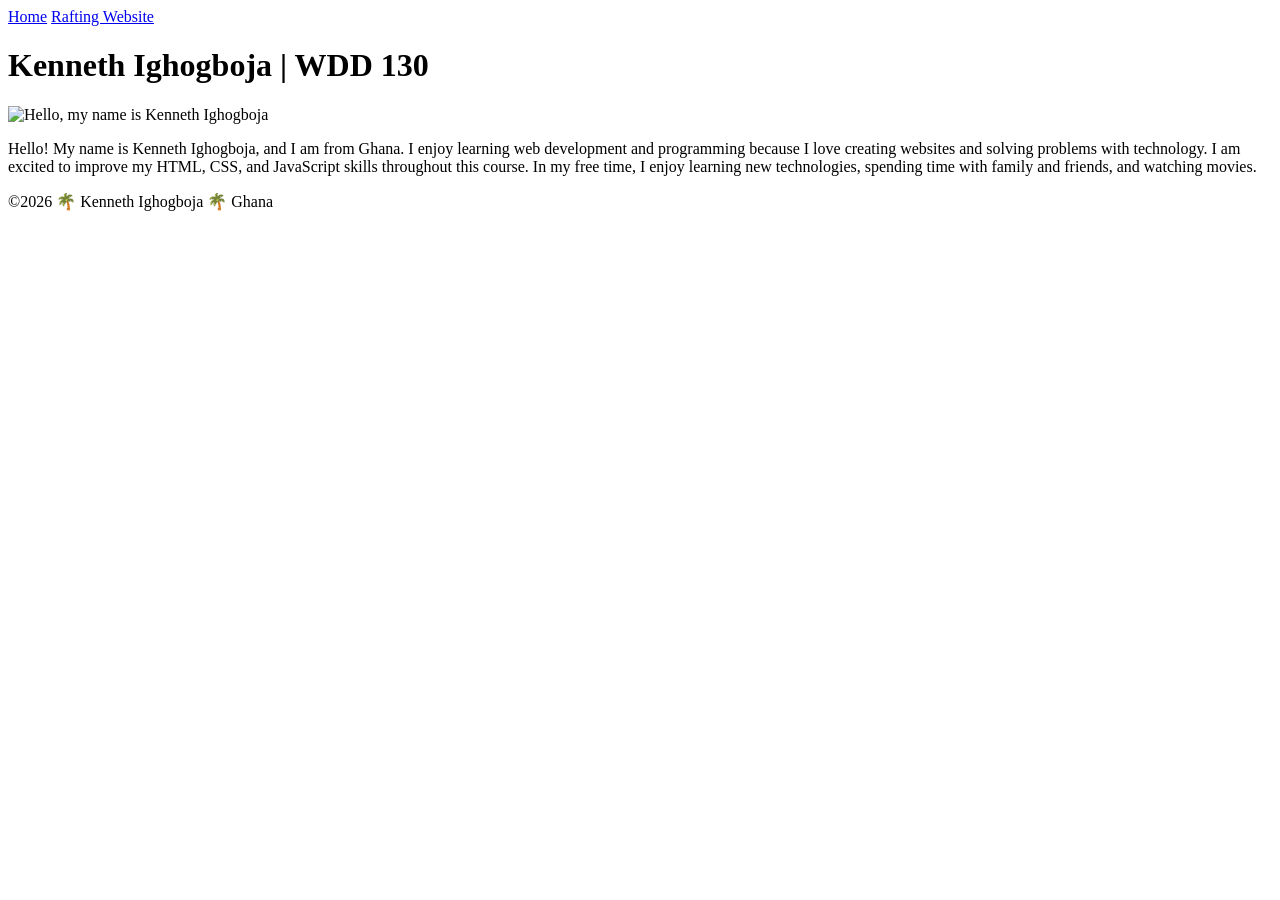
==== index.html @ 3c7f76f8 "Initial commit: add index.html" ====
<!DOCTYPE html>
<html lang="en-US">

<head>
    <meta charset="utf-8">
    <meta name="viewport" content="width=device-width, initial-scale=1.0">
    <title>Kenneth Ighogboja | WDD 130</title>
</head>

<body>
    <header>
        <nav>
            <a href="#">Home</a>
            <a href="wwr/">Rafting Website</a>
        </nav>
    </header>

    <main>
        <h1>Kenneth Ighogboja | WDD 130</h1>
        <img src="images/profile.jpg" alt="Hello, my name is Kenneth Ighogboja" width="200">
        <p>Hello! My name is Kenneth Ighogboja, and I am from Ghana. I enjoy learning web
            development and programming because I love creating websites and solving problems
            with technology. I am excited to improve my HTML, CSS, and JavaScript skills
            throughout this course. In my free time, I enjoy learning new technologies,
            spending time with family and friends, and watching movies.</p>
    </main>

    <footer>
        <p>&copy;2026 🌴 Kenneth Ighogboja 🌴 Ghana</p>
    </footer>
</body>

</html>
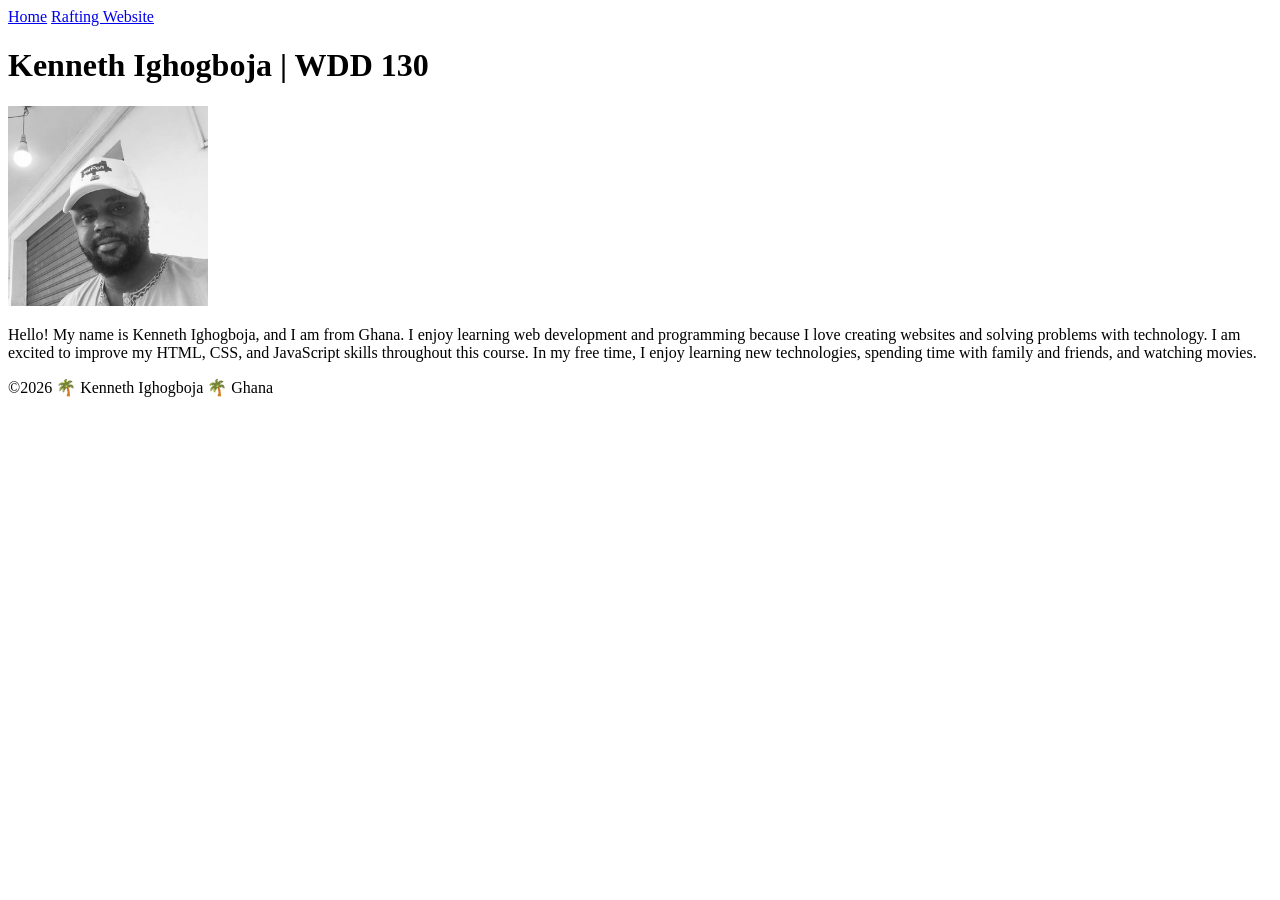
==== commit 338da7e4: "Simplify home page to match Week 1 assignment spec" ====
--- a/index.html
+++ b/index.html
@@ -17,7 +17,7 @@
 
     <main>
         <h1>Kenneth Ighogboja | WDD 130</h1>
-        <img src="images/profile.jpg" alt="Hello, my name is Kenneth Ighogboja" width="200">
+        <img src="images/profile.jpeg" alt="Hello, my name is Kenneth Ighogboja" width="200">
         <p>Hello! My name is Kenneth Ighogboja, and I am from Ghana. I enjoy learning web
             development and programming because I love creating websites and solving problems
             with technology. I am excited to improve my HTML, CSS, and JavaScript skills
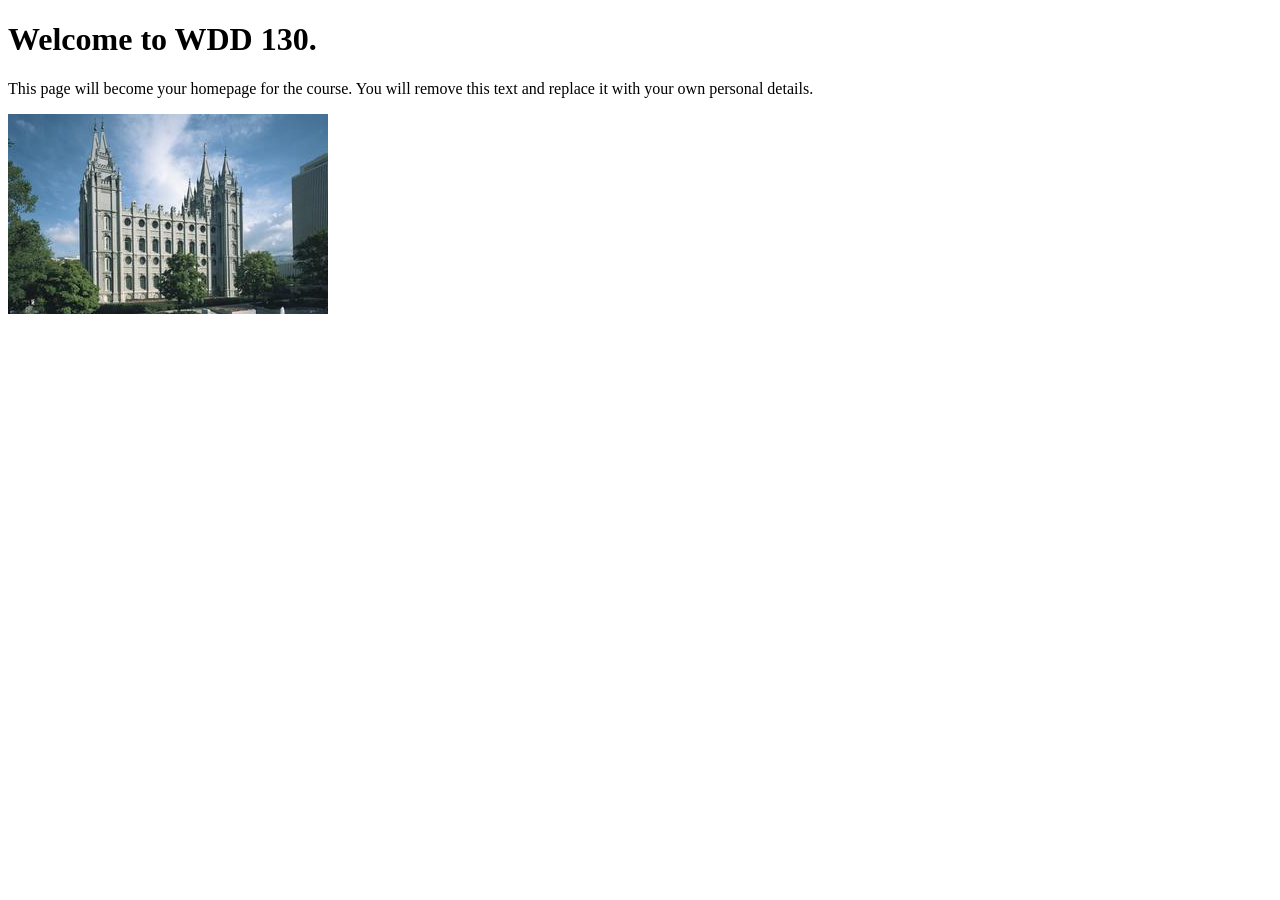
==== commit febece87: "Initial commit" ====
--- a/index.html
+++ b/index.html
@@ -1,33 +1,14 @@
 <!DOCTYPE html>
-<html lang="en-US">
+<html lang="en">
+<head>
+    <meta charset="UTF-8">
+    <meta name="viewport" content="width=device-width, initial-scale=1.0">
+    <title>WDD 130 | Personal Homepage</title>
+</head>
+<body>
+    <h1>Welcome to WDD 130.</h1>
+    <p>This page will become your homepage for the course. You will remove this text and replace it with your own personal details.</p>
 
-<head>
-    <meta charset="utf-8">
-    <meta name="viewport" content="width=device-width, initial-scale=1.0">
-    <title>Kenneth Ighogboja | WDD 130</title>
-</head>
-
-<body>
-    <header>
-        <nav>
-            <a href="#">Home</a>
-            <a href="wwr/">Rafting Website</a>
-        </nav>
-    </header>
-
-    <main>
-        <h1>Kenneth Ighogboja | WDD 130</h1>
-        <img src="images/profile.jpeg" alt="Hello, my name is Kenneth Ighogboja" width="200">
-        <p>Hello! My name is Kenneth Ighogboja, and I am from Ghana. I enjoy learning web
-            development and programming because I love creating websites and solving problems
-            with technology. I am excited to improve my HTML, CSS, and JavaScript skills
-            throughout this course. In my free time, I enjoy learning new technologies,
-            spending time with family and friends, and watching movies.</p>
-    </main>
-
-    <footer>
-        <p>&copy;2026 🌴 Kenneth Ighogboja 🌴 Ghana</p>
-    </footer>
+    <img src="images/salt-lake-temple.jpg" alt="The Salt Lake Temple.">
 </body>
-
-</html>
+</html>
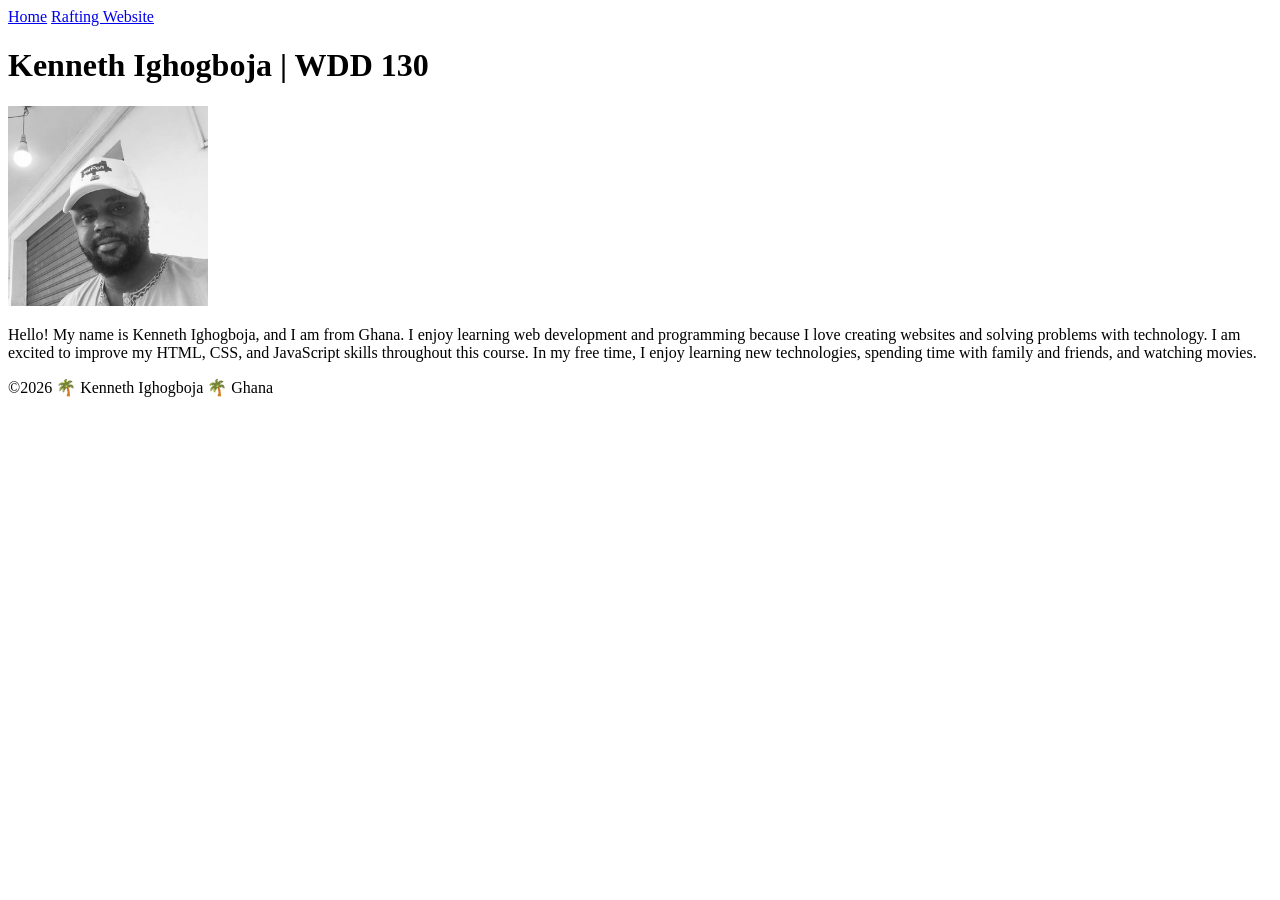
==== commit 34be726b: "Add personal homepage content" ====
--- a/index.html
+++ b/index.html
@@ -1,14 +1,33 @@
 <!DOCTYPE html>
-<html lang="en">
+<html lang="en-US">
+
 <head>
-    <meta charset="UTF-8">
+    <meta charset="utf-8">
     <meta name="viewport" content="width=device-width, initial-scale=1.0">
-    <title>WDD 130 | Personal Homepage</title>
+    <title>Kenneth Ighogboja | WDD 130</title>
 </head>
+
 <body>
-    <h1>Welcome to WDD 130.</h1>
-    <p>This page will become your homepage for the course. You will remove this text and replace it with your own personal details.</p>
+    <header>
+        <nav>
+            <a href="#">Home</a>
+            <a href="wwr/">Rafting Website</a>
+        </nav>
+    </header>
 
-    <img src="images/salt-lake-temple.jpg" alt="The Salt Lake Temple.">
+    <main>
+        <h1>Kenneth Ighogboja | WDD 130</h1>
+        <img src="images/profile.jpeg" alt="Hello, my name is Kenneth Ighogboja" width="200">
+        <p>Hello! My name is Kenneth Ighogboja, and I am from Ghana. I enjoy learning web
+            development and programming because I love creating websites and solving problems
+            with technology. I am excited to improve my HTML, CSS, and JavaScript skills
+            throughout this course. In my free time, I enjoy learning new technologies,
+            spending time with family and friends, and watching movies.</p>
+    </main>
+
+    <footer>
+        <p>&copy;2026 🌴 Kenneth Ighogboja 🌴 Ghana</p>
+    </footer>
 </body>
-</html>+
+</html>
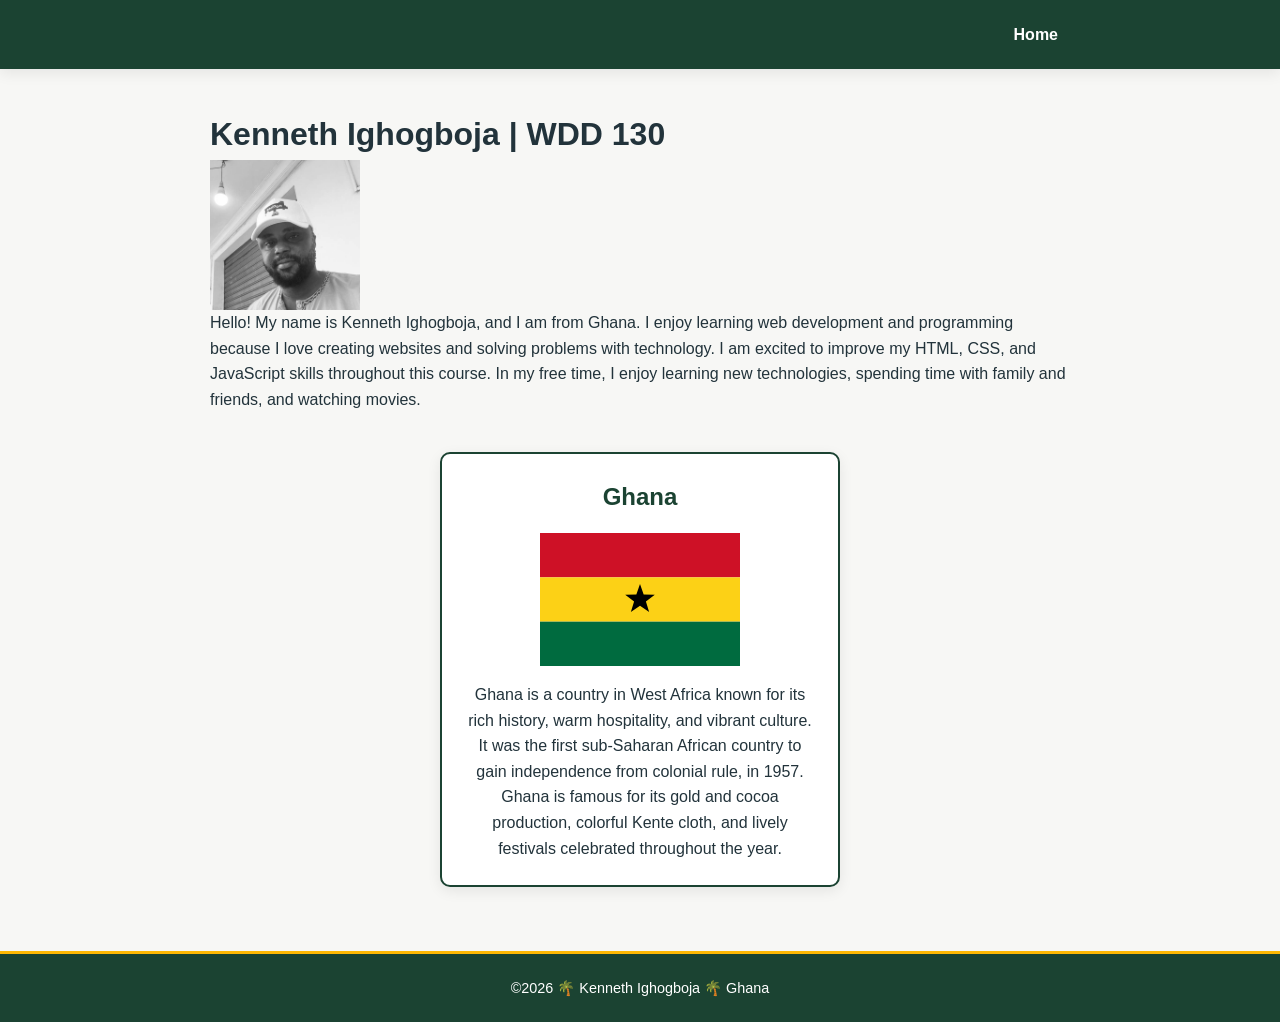
==== commit 0500f18c: "Add Week 2 home page enhancements: meta tags, aside, and CSS Add meta description/author, link the s" ====
--- a/index.html
+++ b/index.html
@@ -5,13 +5,15 @@
     <meta charset="utf-8">
     <meta name="viewport" content="width=device-width, initial-scale=1.0">
     <title>Kenneth Ighogboja | WDD 130</title>
+    <meta name="description" content="Home page of Kenneth Ighogboja for WDD 130, Web Fundamentals, featuring a profile introduction and information about Ghana.">
+    <meta name="author" content="Kenneth Ighogboja">
+    <link rel="stylesheet" href="css/styles.css">
 </head>
 
 <body>
     <header>
         <nav>
             <a href="#">Home</a>
-            <a href="wwr/">Rafting Website</a>
         </nav>
     </header>
 
@@ -25,6 +27,15 @@
             spending time with family and friends, and watching movies.</p>
     </main>
 
+    <aside>
+        <h2>Ghana</h2>
+        <img src="images/ghana-flag.svg" alt="Flag of Ghana" width="200" height="133">
+        <p>Ghana is a country in West Africa known for its rich history, warm hospitality, and
+            vibrant culture. It was the first sub-Saharan African country to gain independence
+            from colonial rule, in 1957. Ghana is famous for its gold and cocoa production,
+            colorful Kente cloth, and lively festivals celebrated throughout the year.</p>
+    </aside>
+
     <footer>
         <p>&copy;2026 🌴 Kenneth Ighogboja 🌴 Ghana</p>
     </footer>
--- a/css/styles.css
+++ b/css/styles.css
@@ -0,0 +1,178 @@
+/* ===== Custom Properties ===== */
+:root {
+  --color-primary: #1b4332;
+  --color-primary-light: #2d6a4f;
+  --color-accent: #ffb703;
+  --color-bg: #f7f7f5;
+  --color-text: #22333b;
+  --color-text-light: #5c6b73;
+  --color-white: #ffffff;
+  --max-width: 900px;
+  --radius: 10px;
+  --shadow: 0 4px 14px rgba(0, 0, 0, 0.08);
+  --font-base: "Segoe UI", Tahoma, Verdana, sans-serif;
+}
+
+/* ===== Reset ===== */
+* {
+  box-sizing: border-box;
+  margin: 0;
+  padding: 0;
+}
+
+body {
+  font-family: var(--font-base);
+  background-color: var(--color-bg);
+  color: var(--color-text);
+  line-height: 1.6;
+  display: flex;
+  flex-direction: column;
+  min-height: 100vh;
+}
+
+img {
+  max-width: 100%;
+  display: block;
+}
+
+a {
+  color: var(--color-primary-light);
+  text-decoration: none;
+}
+
+a:hover,
+a:focus {
+  text-decoration: underline;
+}
+
+/* ===== Header / Nav ===== */
+header {
+  background-color: var(--color-primary);
+  color: var(--color-white);
+  box-shadow: var(--shadow);
+}
+
+nav {
+  max-width: var(--max-width);
+  margin: 0 auto;
+  display: flex;
+  justify-content: flex-end;
+  gap: 1.5rem;
+  padding: 1rem 1.25rem;
+}
+
+nav a {
+  color: var(--color-white);
+  font-weight: 600;
+  padding: 0.35rem 0.75rem;
+  border-radius: var(--radius);
+  transition: background-color 0.2s ease;
+}
+
+nav a:hover,
+nav a:focus {
+  background-color: var(--color-primary-light);
+  text-decoration: none;
+}
+
+/* ===== Main ===== */
+main {
+  flex: 1;
+  max-width: var(--max-width);
+  width: 100%;
+  margin: 0 auto;
+  padding: 2.5rem 1.25rem;
+}
+
+.intro {
+  background-color: var(--color-white);
+  border-radius: var(--radius);
+  box-shadow: var(--shadow);
+  padding: 2rem;
+  display: grid;
+  grid-template-columns: 200px 1fr;
+  gap: 2rem;
+  align-items: start;
+}
+
+.intro h1 {
+  grid-column: 1 / -1;
+  color: var(--color-primary);
+  font-size: clamp(1.5rem, 4vw, 2.25rem);
+  border-bottom: 3px solid var(--color-accent);
+  padding-bottom: 0.5rem;
+}
+
+.profile-photo {
+  width: 200px;
+  height: 200px;
+  border-radius: 50%;
+  object-fit: cover;
+  border: 4px solid var(--color-accent);
+}
+
+.intro p {
+  color: var(--color-text-light);
+}
+
+main img {
+  width: 150px;
+  height: auto;
+}
+
+p {
+  padding: 0;
+}
+
+/* ===== Aside ===== */
+aside {
+  width: 400px;
+  max-width: 100%;
+  margin: 0 auto 2rem;
+  border: 2px solid var(--color-primary);
+  padding: 1.5rem;
+  background-color: var(--color-white);
+  color: var(--color-text);
+  border-radius: var(--radius);
+  box-shadow: var(--shadow);
+  text-align: center;
+}
+
+aside h2 {
+  margin-bottom: 1rem;
+  color: var(--color-primary);
+}
+
+aside img {
+  width: 200px;
+  height: auto;
+  margin: 0 auto 1rem;
+}
+
+/* ===== Footer ===== */
+footer {
+  background-color: var(--color-primary);
+  color: var(--color-white);
+  text-align: center;
+  padding: 1.25rem;
+  font-size: 0.9rem;
+  margin-top: 2rem;
+  border-top: 3px solid var(--color-accent);
+}
+
+footer p {
+  margin: 0.15rem 0;
+}
+
+/* ===== Responsive ===== */
+@media (max-width: 600px) {
+  .intro {
+    grid-template-columns: 1fr;
+    justify-items: center;
+    text-align: center;
+  }
+
+  nav {
+    justify-content: center;
+  }
+}
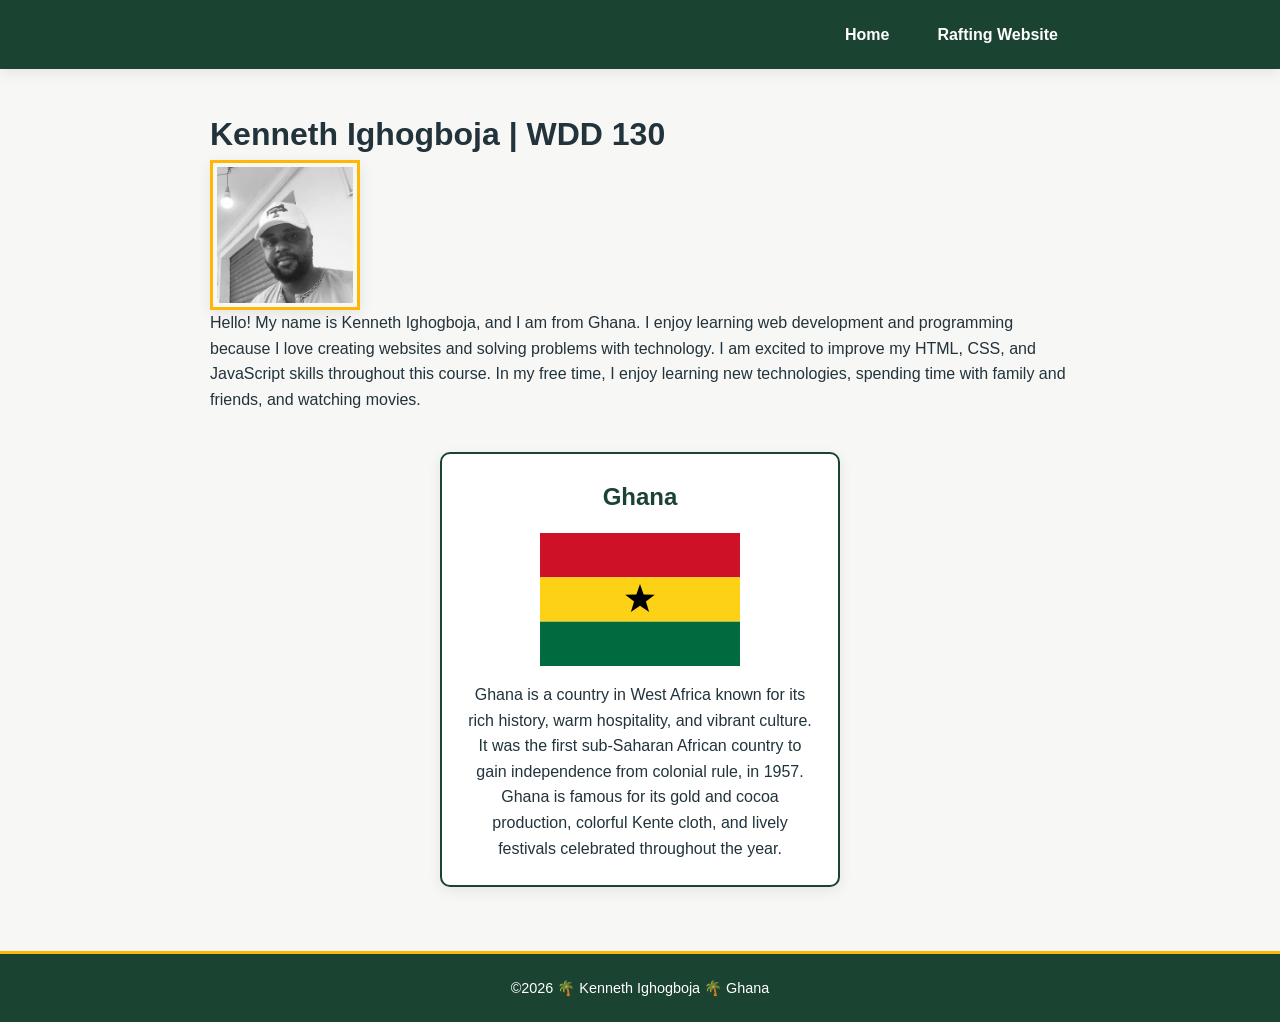
==== commit 022eab72: "Fix page audit issues: CSS path, nav links, and missing declarations Move stylesheet to styles/style" ====
--- a/index.html
+++ b/index.html
@@ -7,13 +7,14 @@
     <title>Kenneth Ighogboja | WDD 130</title>
     <meta name="description" content="Home page of Kenneth Ighogboja for WDD 130, Web Fundamentals, featuring a profile introduction and information about Ghana.">
     <meta name="author" content="Kenneth Ighogboja">
-    <link rel="stylesheet" href="css/styles.css">
+    <link rel="stylesheet" href="styles/styles.css">
 </head>
 
 <body>
     <header>
         <nav>
             <a href="#">Home</a>
+            <a href="wwr/">Rafting Website</a>
         </nav>
     </header>
 
--- a/styles/styles.css
+++ b/styles/styles.css
@@ -0,0 +1,183 @@
+/* ===== Custom Properties ===== */
+:root {
+  --color-primary: #1b4332;
+  --color-primary-light: #2d6a4f;
+  --color-accent: #ffb703;
+  --color-bg: #f7f7f5;
+  --color-text: #22333b;
+  --color-text-light: #5c6b73;
+  --color-white: #ffffff;
+  --max-width: 900px;
+  --radius: 10px;
+  --shadow: 0 4px 14px rgba(0, 0, 0, 0.08);
+  --font-base: "Segoe UI", Tahoma, Verdana, sans-serif;
+}
+
+/* ===== Reset ===== */
+* {
+  box-sizing: border-box;
+  margin: 0;
+  padding: 0;
+}
+
+body {
+  font-family: var(--font-base);
+  background-color: var(--color-bg);
+  color: var(--color-text);
+  line-height: 1.6;
+  display: flex;
+  flex-direction: column;
+  min-height: 100vh;
+}
+
+img {
+  max-width: 100%;
+  display: block;
+}
+
+a {
+  color: var(--color-primary-light);
+  text-decoration: none;
+}
+
+a:hover,
+a:focus {
+  text-decoration: underline;
+}
+
+/* ===== Header / Nav ===== */
+header {
+  background-color: var(--color-primary);
+  color: var(--color-white);
+  box-shadow: var(--shadow);
+}
+
+nav {
+  max-width: var(--max-width);
+  margin: 0 auto;
+  display: flex;
+  justify-content: flex-end;
+  gap: 1.5rem;
+  padding: 1rem 1.25rem;
+  background-color: var(--color-primary);
+}
+
+nav a {
+  color: var(--color-white);
+  font-weight: 600;
+  padding: 0.35rem 0.75rem;
+  border-radius: var(--radius);
+  display: block;
+  transition: background-color 0.2s ease;
+}
+
+nav a:hover,
+nav a:focus {
+  background-color: var(--color-primary-light);
+  text-decoration: none;
+}
+
+/* ===== Main ===== */
+main {
+  flex: 1;
+  max-width: var(--max-width);
+  width: 100%;
+  margin: 0 auto;
+  padding: 2.5rem 1.25rem;
+}
+
+.intro {
+  background-color: var(--color-white);
+  border-radius: var(--radius);
+  box-shadow: var(--shadow);
+  padding: 2rem;
+  display: grid;
+  grid-template-columns: 200px 1fr;
+  gap: 2rem;
+  align-items: start;
+}
+
+.intro h1 {
+  grid-column: 1 / -1;
+  color: var(--color-primary);
+  font-size: clamp(1.5rem, 4vw, 2.25rem);
+  border-bottom: 3px solid var(--color-accent);
+  padding-bottom: 0.5rem;
+}
+
+.profile-photo {
+  width: 200px;
+  height: 200px;
+  border-radius: 50%;
+  object-fit: cover;
+  border: 4px solid var(--color-accent);
+}
+
+.intro p {
+  color: var(--color-text-light);
+}
+
+main img {
+  width: 150px;
+  height: auto;
+  border: 3px solid var(--color-accent);
+  padding: 4px;
+  box-shadow: var(--shadow);
+}
+
+p {
+  padding: 0;
+}
+
+/* ===== Aside ===== */
+aside {
+  width: 400px;
+  max-width: 100%;
+  margin: 0 auto 2rem;
+  border: 2px solid var(--color-primary);
+  padding: 1.5rem;
+  background-color: var(--color-white);
+  color: var(--color-text);
+  border-radius: var(--radius);
+  box-shadow: var(--shadow);
+  text-align: center;
+}
+
+aside h2 {
+  margin-bottom: 1rem;
+  color: var(--color-primary);
+}
+
+aside img {
+  width: 200px;
+  height: auto;
+  margin: 0 auto 1rem;
+}
+
+/* ===== Footer ===== */
+footer {
+  background-color: var(--color-primary);
+  color: var(--color-white);
+  text-align: center;
+  padding: 1.25rem;
+  font-size: 0.9rem;
+  margin-top: 2rem;
+  border-top: 3px solid var(--color-accent);
+}
+
+footer p {
+  margin: 0.15rem 0;
+}
+
+/* ===== Responsive ===== */
+@media (max-width: 600px) {
+  .intro {
+    grid-template-columns: 1fr;
+    justify-items: center;
+    text-align: center;
+  }
+
+  nav {
+    justify-content: center;
+  }
+}
